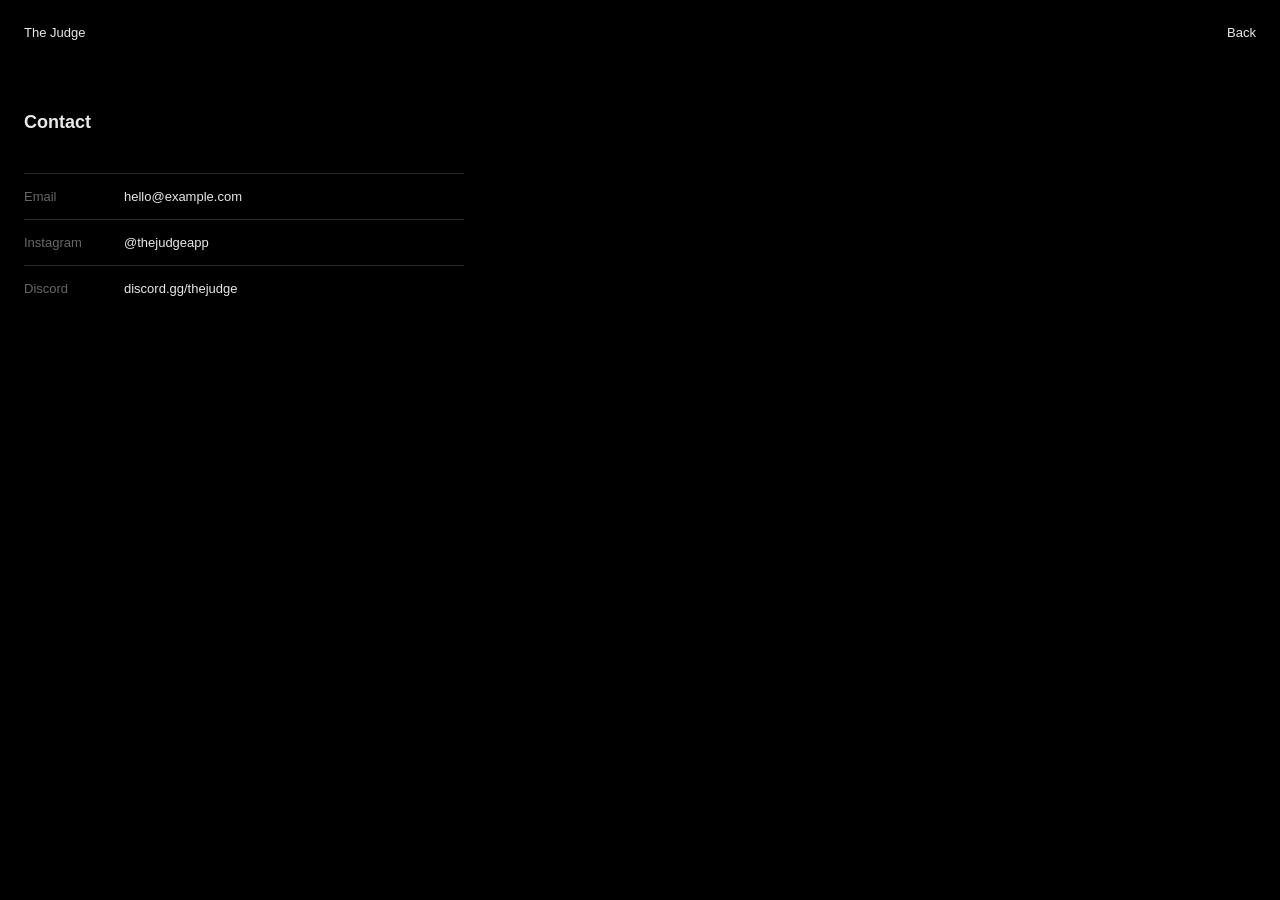
==== contact.html @ fbead8fe "frontend improvement" ====
<!DOCTYPE html>
<html lang="en">
<head>
    <meta charset="UTF-8">
    <meta name="viewport" content="width=device-width, initial-scale=1.0">
    <link rel="stylesheet" href="styles.css">
    <title>Contact — The Judge</title>
</head>
<body>
    <header>
        <a href="index.html">The Judge</a>
        <a href="index.html">Back</a>
    </header>

    <main class="contact-page">
        <h1>Contact</h1>
        <dl class="contact-list">
            <div>
                <dt>Email</dt>
                <dd><a href="mailto:hello@example.com">hello@example.com</a></dd>
            </div>
            <div>
                <dt>Instagram</dt>
                <dd><a href="#">@thejudgeapp</a></dd>
            </div>
            <div>
                <dt>Discord</dt>
                <dd><a href="#">discord.gg/thejudge</a></dd>
            </div>
        </dl>
    </main>
</body>
</html>
---- styles.css ----
:root {
  color-scheme: dark;
  font-family: Arial, Helvetica, sans-serif;
  background: #000;
  color: #e8e8e8;
}

* { box-sizing: border-box; }

body {
  margin: 0;
  background: #000;
  color: #e8e8e8;
  -webkit-font-smoothing: antialiased;
}

a { color: inherit; text-decoration: none; }

header,
footer {
  width: calc(100% - 48px);
  margin: auto;
  display: flex;
  align-items: center;
  justify-content: space-between;
  font-size: 13px;
}

header {
  height: 64px;
}

header a,
footer a:hover { color: #e8e8e8; }

.screen {
  min-height: calc(100vh - 128px);
  width: min(940px, calc(100% - 48px));
  margin: auto;
  display: grid;
  grid-template-columns: 1fr 1fr;
  align-items: center;
  gap: clamp(50px, 12vw, 160px);
}

.case {
  text-align: center;
}

.ruling {
  margin: 0;
  font-size: 20px;
  font-weight: 600;
}

.timer {
  margin: 6px 0 0;
  font-size: clamp(70px, 10vw, 112px);
  font-weight: 600;
  line-height: 1;
  letter-spacing: -.06em;
}

.note {
  margin: 24px 0 0;
  color: #666;
  font-size: 13px;
}

.appeal {
  padding-left: clamp(24px, 5vw, 72px);
  border-left: 1px solid #292929;
}

.appeal span {
  color: #777;
  font-size: 12px;
}

.appeal p {
  max-width: 310px;
  margin: 13px 0 28px;
  font-size: clamp(25px, 3.2vw, 38px);
  font-weight: 600;
  line-height: 1.08;
  letter-spacing: -.035em;
}

.appeal a {
  display: inline-block;
  padding: 13px 16px;
  border: 1px solid #555;
  border-radius: 7px;
  font-size: 13px;
}

.appeal a:hover {
  background: #fff;
  color: #000;
}

footer {
  height: 64px;
  color: #555;
}

.contact-page {
  width: calc(100% - 48px);
  margin: 0 auto;
  padding-top: 48px;
}

.contact-page h1 {
  margin: 0 0 40px;
  font-size: 18px;
  font-weight: 600;
}

.contact-list {
  width: min(440px, 100%);
  margin: 0;
}

.contact-list div {
  display: grid;
  grid-template-columns: 100px 1fr;
  padding: 15px 0;
  border-top: 1px solid #292929;
}

.contact-list dt,
.contact-list dd {
  margin: 0;
  font-size: 13px;
}

.contact-list dt { color: #666; }
.contact-list a:hover { text-decoration: underline; }

.privacy-page {
  width: min(620px, calc(100% - 48px));
  margin: 0 0 80px 24px;
  padding-top: 48px;
}

.privacy-page h1 {
  margin: 0;
  font-size: 18px;
  font-weight: 600;
}

.updated {
  margin: 8px 0 48px;
  color: #555;
  font-size: 12px;
}

.privacy-page section {
  padding: 24px 0;
  border-top: 1px solid #292929;
}

.privacy-page h2 {
  margin: 0 0 10px;
  font-size: 14px;
  font-weight: 600;
}

.privacy-page section p {
  margin: 0;
  color: #888;
  font-size: 13px;
  line-height: 1.6;
}

.privacy-page section a { color: #e8e8e8; }

@media (max-width: 650px) {
  header,
  footer,
  .screen,
  .contact-page { width: calc(100% - 32px); }

  .privacy-page {
    width: calc(100% - 32px);
    margin-left: 16px;
  }

  .screen {
    grid-template-columns: 1fr;
    justify-items: center;
    align-content: center;
    gap: 70px;
  }

  .appeal {
    width: 100%;
    padding: 26px 0 0;
    border-left: 0;
    border-top: 1px solid #292929;
    text-align: center;
  }

  .appeal p { margin-left: auto; margin-right: auto; }
}
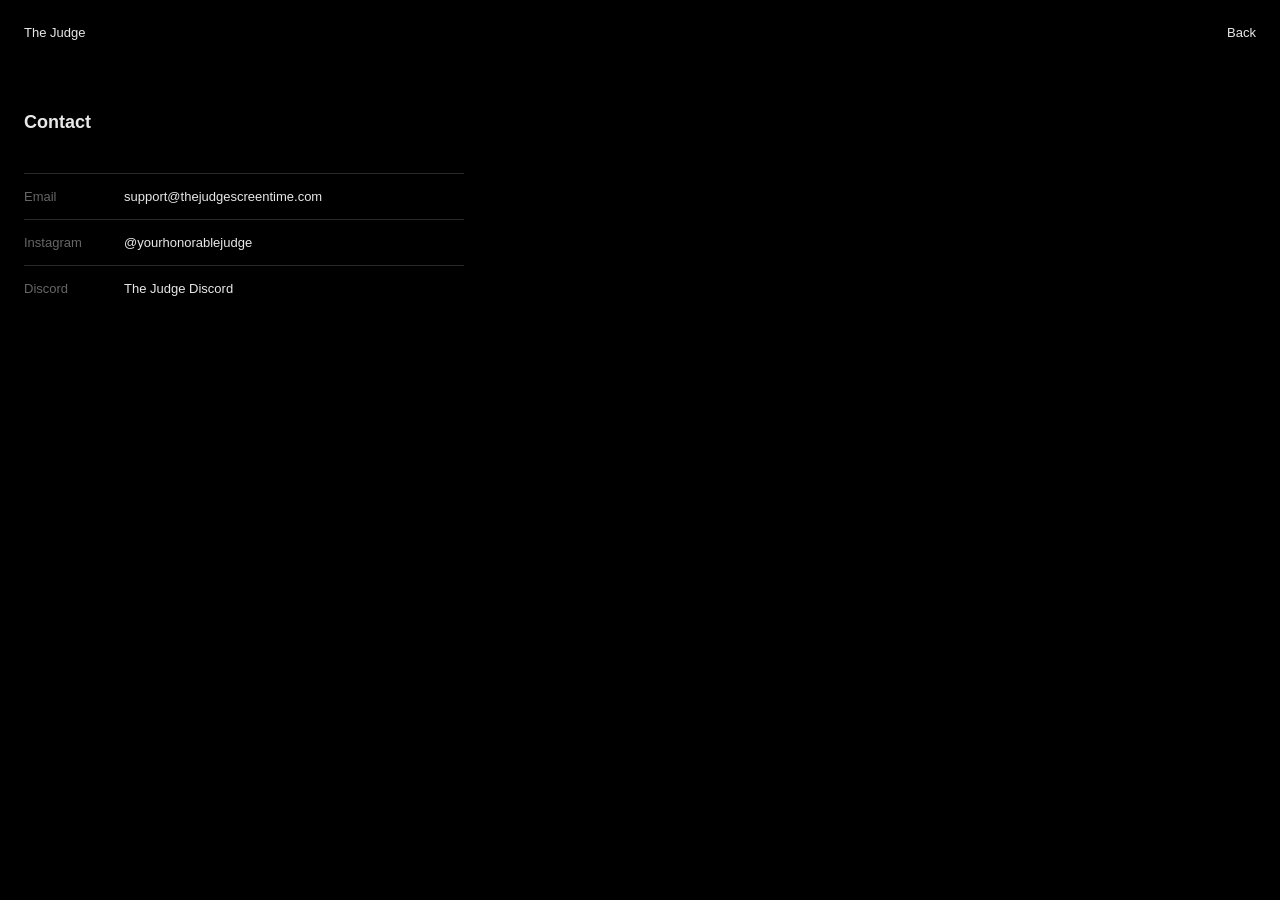
==== commit 565dee25: "finished frontend" ====
--- a/contact.html
+++ b/contact.html
@@ -17,15 +17,15 @@
         <dl class="contact-list">
             <div>
                 <dt>Email</dt>
-                <dd><a href="mailto:hello@example.com">hello@example.com</a></dd>
+                <dd><a href="mailto:support@thejudgescreentime.com">support@thejudgescreentime.com</a></dd>
             </div>
             <div>
                 <dt>Instagram</dt>
-                <dd><a href="#">@thejudgeapp</a></dd>
+                <dd><a target="_blank" href="https://www.instagram.com/yourhonorablejudge">@yourhonorablejudge</a></dd>
             </div>
             <div>
                 <dt>Discord</dt>
-                <dd><a href="#">discord.gg/thejudge</a></dd>
+                <dd><a target="_blank" href="https://discord.gg/fpznec8KEV">The Judge Discord</a></dd>
             </div>
         </dl>
     </main>
--- a/styles.css
+++ b/styles.css
@@ -168,11 +168,20 @@
   font-weight: 600;
 }
 
-.privacy-page section p {
+.privacy-page section p,
+.privacy-page ul {
   margin: 0;
   color: #888;
   font-size: 13px;
   line-height: 1.6;
+}
+
+.privacy-page ul {
+  padding-left: 18px;
+}
+
+.privacy-page li + li {
+  margin-top: 5px;
 }
 
 .privacy-page section a { color: #e8e8e8; }
